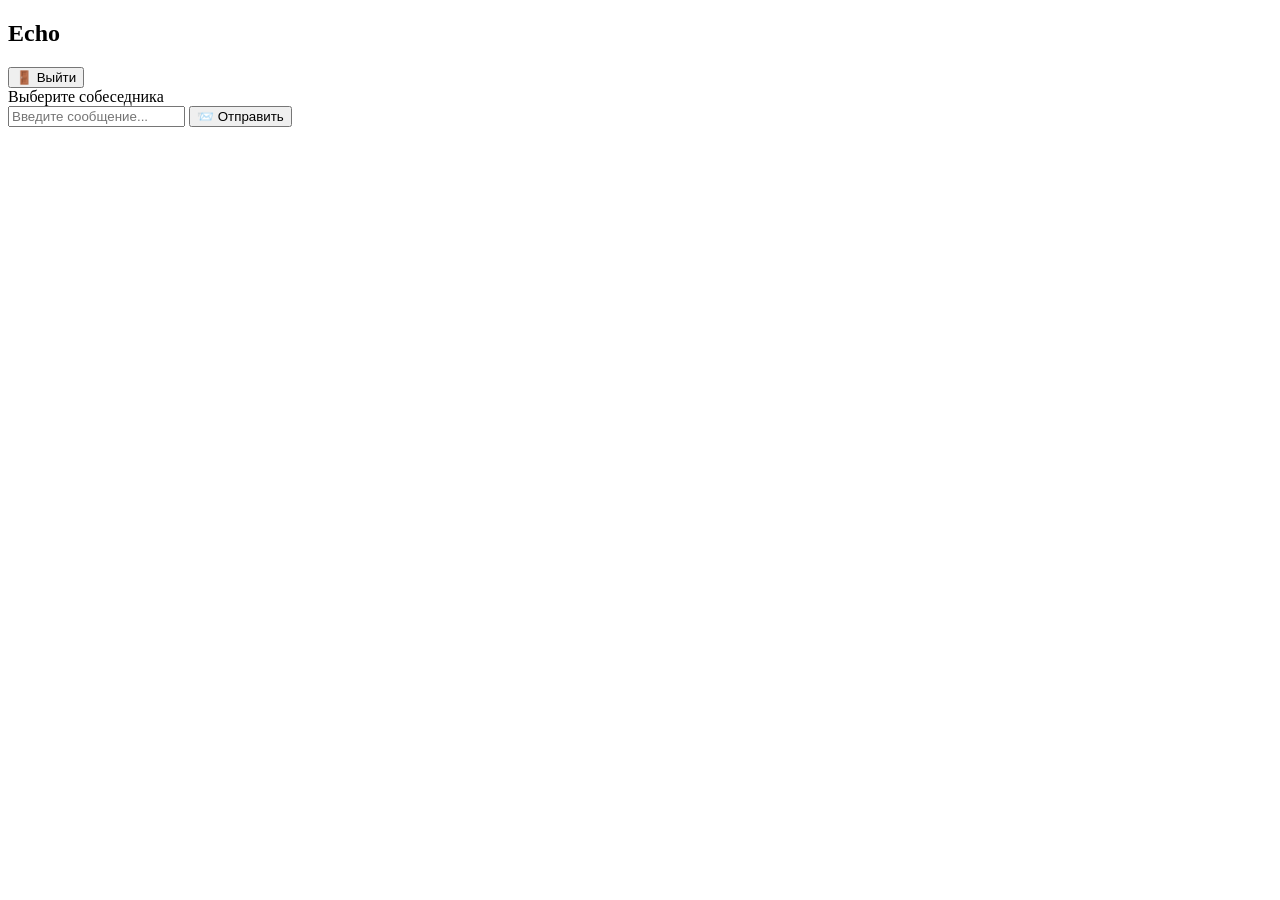
==== messenger.html @ 79f58ad2 "Create messenger.html" ====
<!DOCTYPE html>
<html lang="ru">
<head>
    <meta charset="UTF-8" />
    <meta name="viewport" content="width=device-width, initial-scale=1.0" />
    <title>Echo — Мессенджер</title>
    <link rel="stylesheet" href="style.css" />
</head>
<body>
    <div class="messenger-container">
        <aside class="sidebar">
            <div class="sidebar-header">
                <h2>Echo</h2>
                <button id="logout-btn">🚪 Выйти</button>
            </div>
            <div class="user-list" id="user-list">
                <!-- Список пользователей будет загружен сюда -->
            </div>
        </aside>
        <main class="chat-area">
            <div class="chat-header" id="chat-header">
                <span>Выберите собеседника</span>
            </div>
            <div class="messages" id="messages">
                <!-- Сообщения будут отображаться здесь -->
            </div>
            <div class="message-input">
                <input type="text" id="message-text" placeholder="Введите сообщение..." />
                <button id="send-btn">📨 Отправить</button>
            </div>
        </main>
    </div>
    <script src="script.js"></script>
</body>
</html>
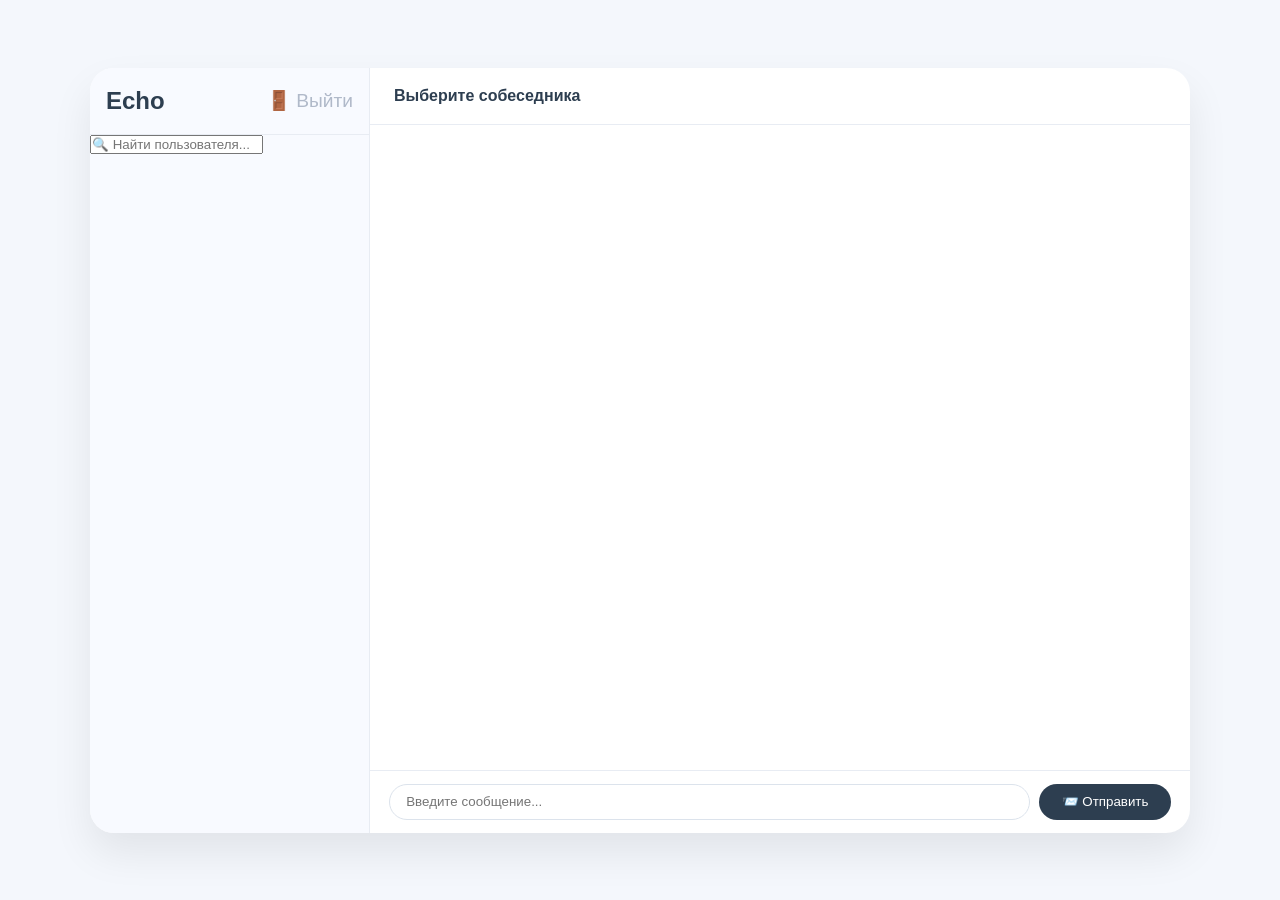
==== commit baf41a72: "Update messenger.html" ====
--- a/messenger.html
+++ b/messenger.html
@@ -13,6 +13,12 @@
                 <h2>Echo</h2>
                 <button id="logout-btn">🚪 Выйти</button>
             </div>
+            
+            <!-- 🔍 ПОИСК ПОЛЬЗОВАТЕЛЕЙ -->
+            <div class="search-box">
+                <input type="text" id="search-users" placeholder="🔍 Найти пользователя..." />
+            </div>
+            
             <div class="user-list" id="user-list">
                 <!-- Список пользователей будет загружен сюда -->
             </div>
--- a/style.css
+++ b/style.css
@@ -0,0 +1,300 @@
+/* style.css — Echo Messenger */
+* {
+    margin: 0;
+    padding: 0;
+    box-sizing: border-box;
+    font-family: 'Segoe UI', Tahoma, Geneva, Verdana, sans-serif;
+}
+
+body {
+    background: #f4f7fc;
+    height: 100vh;
+    display: flex;
+    justify-content: center;
+    align-items: center;
+}
+
+/* ===== AUTH ===== */
+.auth-container {
+    background: #fff;
+    padding: 2rem;
+    border-radius: 20px;
+    box-shadow: 0 20px 40px rgba(0, 0, 0, 0.1);
+    width: 360px;
+    text-align: center;
+}
+
+.auth-container h1 {
+    font-size: 2.2rem;
+    color: #2d3e50;
+    margin-bottom: 1.5rem;
+}
+
+.tabs {
+    display: flex;
+    gap: 0.5rem;
+    margin-bottom: 1.5rem;
+}
+
+.tab {
+    flex: 1;
+    padding: 0.6rem;
+    border: none;
+    background: #eef2f7;
+    border-radius: 30px;
+    cursor: pointer;
+    font-weight: 600;
+    transition: 0.2s;
+}
+
+.tab.active {
+    background: #2d3e50;
+    color: #fff;
+}
+
+.auth-form {
+    display: none;
+    flex-direction: column;
+    gap: 0.8rem;
+}
+
+.auth-form.active {
+    display: flex;
+}
+
+.auth-form input {
+    padding: 0.7rem;
+    border: 1px solid #dce3ec;
+    border-radius: 30px;
+    font-size: 1rem;
+    outline: none;
+}
+
+.auth-form button {
+    padding: 0.7rem;
+    background: #2d3e50;
+    color: #fff;
+    border: none;
+    border-radius: 30px;
+    font-weight: bold;
+    cursor: pointer;
+    transition: 0.2s;
+}
+
+.auth-form button:hover {
+    background: #1f2c3b;
+}
+
+.error {
+    color: #d9534f;
+    font-size: 0.9rem;
+    margin-top: 0.3rem;
+}
+.success {
+    color: #28a745;
+}
+
+/* ===== MESSENGER ===== */
+.messenger-container {
+    display: flex;
+    width: 90vw;
+    max-width: 1100px;
+    height: 85vh;
+    background: #fff;
+    border-radius: 24px;
+    overflow: hidden;
+    box-shadow: 0 20px 40px rgba(0, 0, 0, 0.08);
+}
+
+.sidebar {
+    width: 280px;
+    background: #f8faff;
+    border-right: 1px solid #e8ecf3;
+    display: flex;
+    flex-direction: column;
+}
+
+.sidebar-header {
+    display: flex;
+    justify-content: space-between;
+    align-items: center;
+    padding: 1.2rem 1rem;
+    border-bottom: 1px solid #e8ecf3;
+}
+
+.sidebar-header h2 {
+    color: #2d3e50;
+}
+
+#logout-btn {
+    background: none;
+    border: none;
+    font-size: 1.2rem;
+    cursor: pointer;
+    color: #b0b9c9;
+    transition: 0.2s;
+}
+#logout-btn:hover {
+    color: #d9534f;
+}
+
+.user-list {
+    flex: 1;
+    overflow-y: auto;
+    padding: 0.5rem 0;
+}
+
+.user-item {
+    padding: 0.8rem 1.2rem;
+    cursor: pointer;
+    transition: 0.1s;
+    border-left: 4px solid transparent;
+}
+.user-item:hover {
+    background: #edf2fa;
+}
+.user-item.active {
+    background: #e3eaf3;
+    border-left-color: #2d3e50;
+}
+
+.chat-area {
+    flex: 1;
+    display: flex;
+    flex-direction: column;
+}
+
+.chat-header {
+    padding: 1.2rem 1.5rem;
+    border-bottom: 1px solid #e8ecf3;
+    font-weight: 600;
+    color: #2d3e50;
+}
+
+.messages {
+    flex: 1;
+    overflow-y: auto;
+    padding: 1.2rem 1.5rem;
+    display: flex;
+    flex-direction: column;
+    gap: 0.5rem;
+}
+
+.message {
+    max-width: 65%;
+    padding: 0.7rem 1rem;
+    border-radius: 18px;
+    background: #edf2fa;
+    word-break: break-word;
+}
+.message.self {
+    align-self: flex-end;
+    background: #2d3e50;
+    color: #fff;
+}
+.message .sender {
+    font-size: 0.75rem;
+    font-weight: 600;
+    opacity: 0.6;
+    margin-right: 0.5rem;
+}
+
+.message-input {
+    display: flex;
+    padding: 0.8rem 1.2rem;
+    border-top: 1px solid #e8ecf3;
+    gap: 0.6rem;
+}
+
+.message-input input {
+    flex: 1;
+    padding: 0.6rem 1rem;
+    border: 1px solid #dce3ec;
+    border-radius: 30px;
+    outline: none;
+}
+.message-input button {
+    padding: 0.6rem 1.4rem;
+    background: #2d3e50;
+    color: #fff;
+    border: none;
+    border-radius: 30px;
+    cursor: pointer;
+}
+
+/* ===== PROFILE ===== */
+.profile-container {
+    background: #fff;
+    padding: 2.5rem;
+    border-radius: 24px;
+    box-shadow: 0 20px 40px rgba(0, 0, 0, 0.08);
+    width: 420px;
+}
+
+.profile-card {
+    background: #f8faff;
+    padding: 1.2rem;
+    border-radius: 16px;
+    margin: 1rem 0;
+}
+
+.settings {
+    display: flex;
+    flex-direction: column;
+    gap: 0.8rem;
+    margin: 1rem 0;
+}
+
+.settings select {
+    padding: 0.4rem;
+    border-radius: 30px;
+    border: 1px solid #dce3ec;
+}
+
+.secondary {
+    background: #eef2f7;
+    color: #2d3e50;
+    border: none;
+    padding: 0.6rem 1.2rem;
+    border-radius: 30px;
+    cursor: pointer;
+    margin-top: 1rem;
+}
+
+/* ===== DARK THEME ===== */
+body.dark {
+    background: #1a1f2b;
+}
+body.dark .auth-container,
+body.dark .profile-container,
+body.dark .messenger-container {
+    background: #252b3a;
+    color: #eef2f7;
+}
+body.dark .sidebar {
+    background: #1f2533;
+    border-color: #2f3649;
+}
+body.dark .user-item:hover {
+    background: #2f3649;
+}
+body.dark .user-item.active {
+    background: #3a4258;
+}
+body.dark .message {
+    background: #2f3649;
+    color: #eef2f7;
+}
+body.dark .message.self {
+    background: #4a5a7a;
+}
+body.dark input,
+body.dark select {
+    background: #1f2533;
+    color: #eef2f7;
+    border-color: #3a4258;
+}
+body.dark .chat-header,
+body.dark .message-input {
+    border-color: #2f3649;
+}
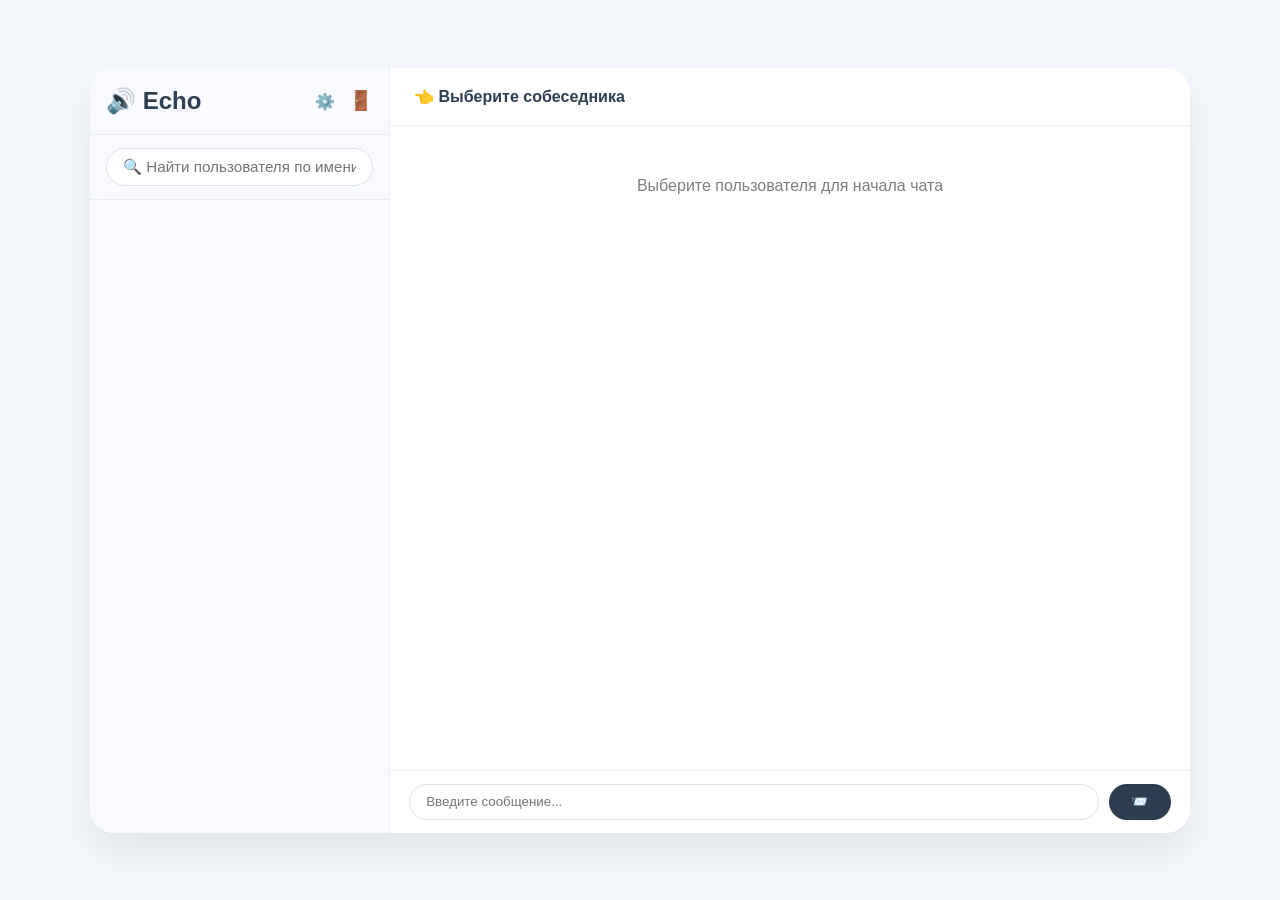
==== commit 64a5cff2: "Update messenger.html" ====
--- a/messenger.html
+++ b/messenger.html
@@ -10,29 +10,31 @@
     <div class="messenger-container">
         <aside class="sidebar">
             <div class="sidebar-header">
-                <h2>Echo</h2>
-                <button id="logout-btn">🚪 Выйти</button>
+                <h2>🔊 Echo</h2>
+                <div>
+                    <a href="profile.html" style="margin-right:10px;text-decoration:none;color:#2d3e50;">⚙️</a>
+                    <button id="logout-btn" style="background:none;border:none;font-size:1.2rem;cursor:pointer;">🚪</button>
+                </div>
             </div>
             
-            <!-- 🔍 ПОИСК ПОЛЬЗОВАТЕЛЕЙ -->
             <div class="search-box">
-                <input type="text" id="search-users" placeholder="🔍 Найти пользователя..." />
+                <input type="text" id="search-users" placeholder="🔍 Найти пользователя по имени..." />
             </div>
             
             <div class="user-list" id="user-list">
-                <!-- Список пользователей будет загружен сюда -->
+                <!-- Список пользователей -->
             </div>
         </aside>
         <main class="chat-area">
             <div class="chat-header" id="chat-header">
-                <span>Выберите собеседника</span>
+                <span>👈 Выберите собеседника</span>
             </div>
             <div class="messages" id="messages">
-                <!-- Сообщения будут отображаться здесь -->
+                <p style="opacity:0.5;text-align:center;margin-top:2rem;">Выберите пользователя для начала чата</p>
             </div>
             <div class="message-input">
                 <input type="text" id="message-text" placeholder="Введите сообщение..." />
-                <button id="send-btn">📨 Отправить</button>
+                <button id="send-btn">📨</button>
             </div>
         </main>
     </div>
--- a/style.css
+++ b/style.css
@@ -1,4 +1,4 @@
-/* style.css — Echo Messenger */
+/* style.css — Echo Messenger (обновлённый) */
 * {
     margin: 0;
     padding: 0;
@@ -107,7 +107,7 @@
 }
 
 .sidebar {
-    width: 280px;
+    width: 300px;
     background: #f8faff;
     border-right: 1px solid #e8ecf3;
     display: flex;
@@ -138,6 +138,27 @@
     color: #d9534f;
 }
 
+/* 🔍 ПОИСК */
+.search-box {
+    padding: 0.8rem 1rem;
+    border-bottom: 1px solid #e8ecf3;
+}
+
+.search-box input {
+    width: 100%;
+    padding: 0.6rem 1rem;
+    border: 1px solid #dce3ec;
+    border-radius: 30px;
+    font-size: 0.95rem;
+    outline: none;
+    transition: 0.2s;
+}
+
+.search-box input:focus {
+    border-color: #2d3e50;
+    box-shadow: 0 0 0 3px rgba(45, 62, 80, 0.1);
+}
+
 .user-list {
     flex: 1;
     overflow-y: auto;
@@ -149,13 +170,31 @@
     cursor: pointer;
     transition: 0.1s;
     border-left: 4px solid transparent;
-}
+    display: flex;
+    justify-content: space-between;
+    align-items: center;
+}
+
 .user-item:hover {
     background: #edf2fa;
 }
 .user-item.active {
     background: #e3eaf3;
     border-left-color: #2d3e50;
+}
+
+.user-item .username {
+    font-size: 0.75rem;
+    color: #8896a8;
+    margin-left: 0.5rem;
+}
+
+.user-item .status {
+    width: 8px;
+    height: 8px;
+    border-radius: 50%;
+    background: #4caf50;
+    display: inline-block;
 }
 
 .chat-area {
@@ -295,6 +334,29 @@
     border-color: #3a4258;
 }
 body.dark .chat-header,
-body.dark .message-input {
+body.dark .message-input,
+body.dark .search-box {
     border-color: #2f3649;
 }
+body.dark .user-item .username {
+    color: #8896a8;
+}
+
+/* ===== АДАПТИВНОСТЬ ===== */
+@media (max-width: 768px) {
+    .messenger-container {
+        flex-direction: column;
+        height: 95vh;
+        width: 100vw;
+        border-radius: 0;
+    }
+    .sidebar {
+        width: 100%;
+        height: 40%;
+        border-right: none;
+        border-bottom: 1px solid #e8ecf3;
+    }
+    .chat-area {
+        height: 60%;
+    }
+}
